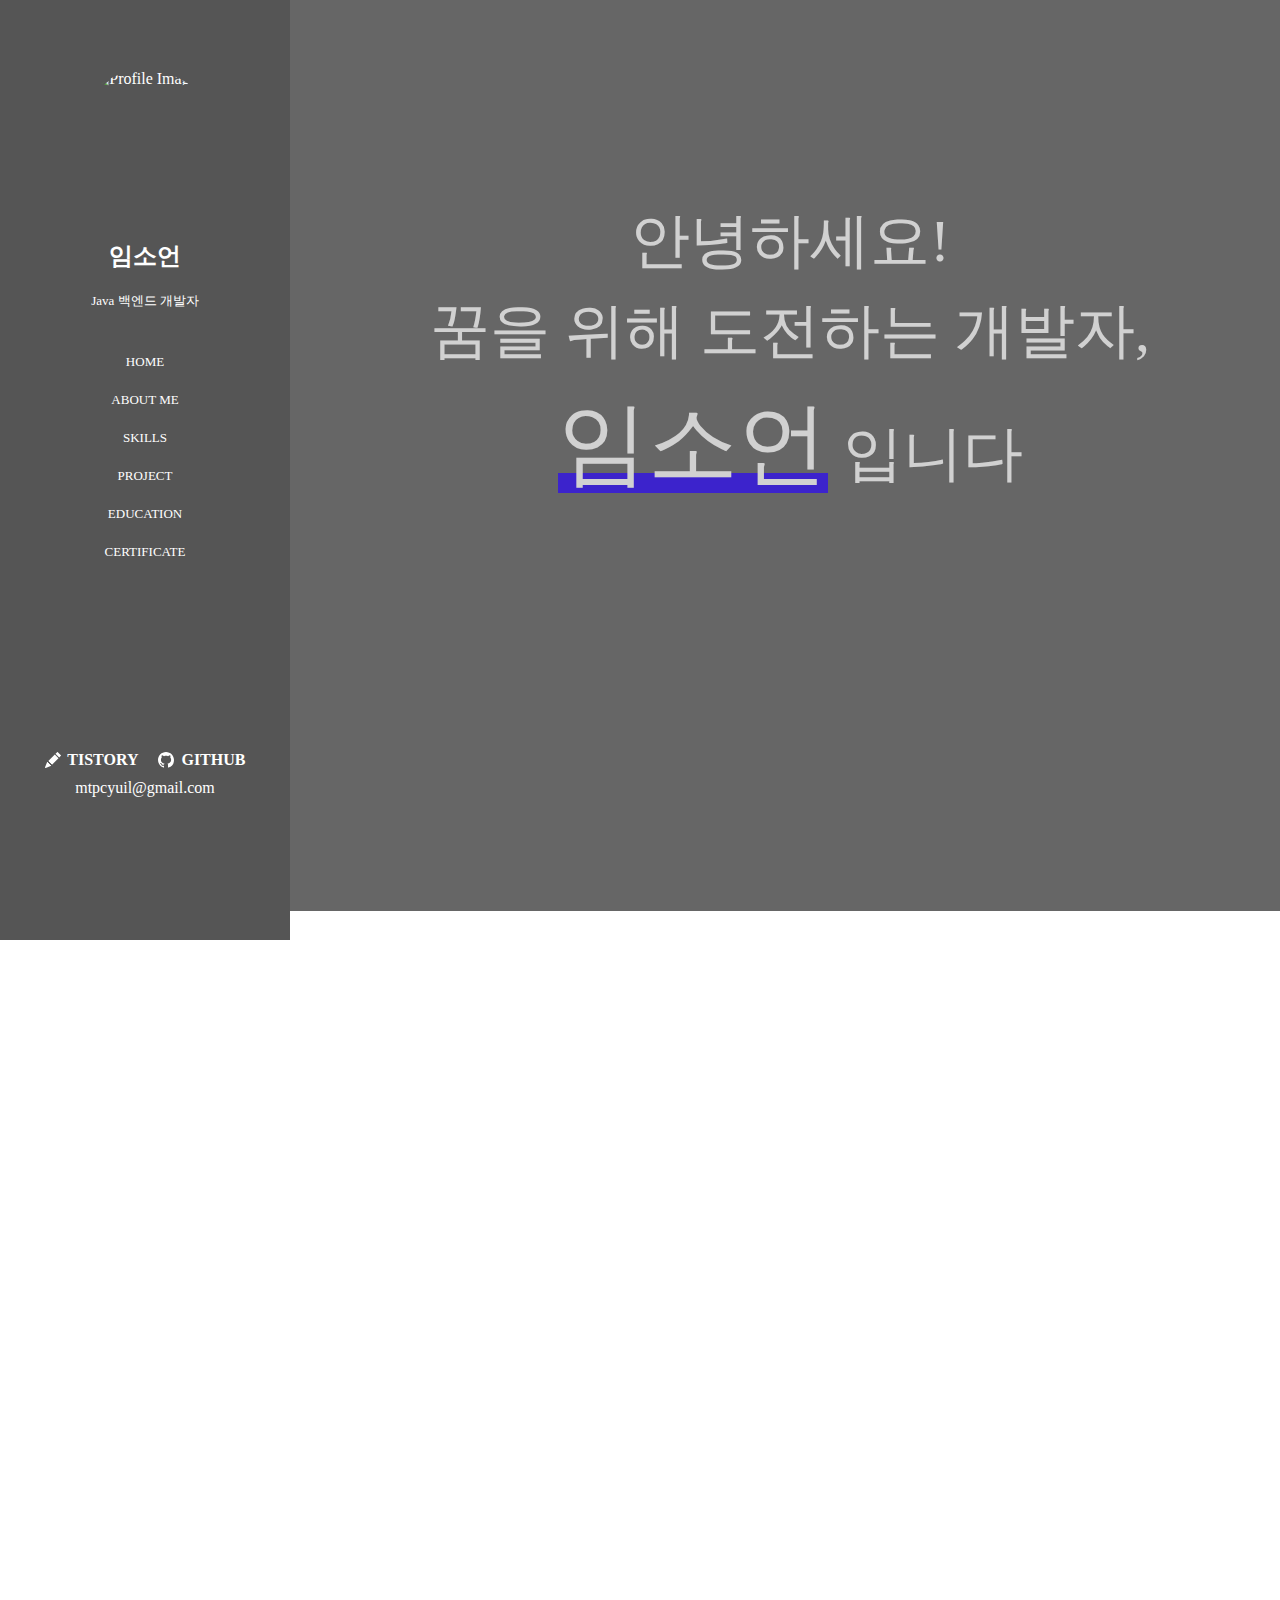
==== aboutme/index.html @ 46ff631f "프젝 주소 추가" ====
<!DOCTYPE html>
    <html lang="en">
    <head>
        <meta charset="UTF-8">
        <meta name="viewport" content="width=device-width, initial-scale=1.0">
        <link href="https://fonts.googleapis.com/css2?family=IBM+Plex+Sans+KR:wght@300&family=Noto+Sans+KR&display=swap" rel="stylesheet">
        <link href="https://fonts.googleapis.com/css2?family=Nanum+Myeongjo&display=swap" rel="stylesheet">
        <link rel="stylesheet" href="aboutme.css">
        <link rel="stylesheet" href="animate.css">
        <script src="aboutme.js" defer></script>
        <script src="https://code.jquery.com/jquery-3.6.4.min.js"></script>
        <title>임소언 포트폴리오</title>
    </head>
    <body>

        <div class="container">
            <div class="container-inner">
                <nav class="sidebar">
<!-- 프로필  -->
<section id="profile">
    <div class="profile-container">
        <div class="profile-img-container">
            <img src="https://img1.daumcdn.net/thumb/R1280x0/?scode=mtistory2&fname=https%3A%2F%2Fblog.kakaocdn.net%2Fdn%2FIdCvA%2FbtsDo81gPG4%2FmH1vhqouD81m7O9RgKvKZk%2Fimg.jpg" alt="Profile Image" class="profile-img">
        </div>
        <h2>임소언</h2>
        <p>Java 백엔드 개발자</p>
    </div>
</section>

<!-- 메뉴 -->
<section id="menu">
    <div class="menu-container">
        <div class="menu-item"><a href="#home">HOME</a></div>
        <div class="menu-item"><a href="#about">ABOUT ME</a></div>
        <div class="menu-item"><a href="#skills">SKILLS</a></div>
        <div class="menu-item"><a href="#project">PROJECT</a></div>
        <div class="menu-item"><a href="#education">EDUCATION</a></div>
        <div class="menu-item"><a href="#certificate">CERTIFICATE</a></div>
    </div>
</section>

<!-- 사이드바 푸터 -->
<section id="footer">
    <div class="footer-container">
        <a class="footer-item" href="https://defyuil.tistory.com"><svg xmlns="http://www.w3.org/2000/svg" width="16" height="16" fill="currentColor" class="bi bi-pencil-fill" viewBox="0 0 16 16">
  <path d="M12.854.146a.5.5 0 0 0-.707 0L10.5 1.793 14.207 5.5l1.647-1.646a.5.5 0 0 0 0-.708l-3-3zm.646 6.061L9.793 2.5 3.293 9H3.5a.5.5 0 0 1 .5.5v.5h.5a.5.5 0 0 1 .5.5v.5h.5a.5.5 0 0 1 .5.5v.5h.5a.5.5 0 0 1 .5.5v.207l6.5-6.5zm-7.468 7.468A.5.5 0 0 1 6 13.5V13h-.5a.5.5 0 0 1-.5-.5V12h-.5a.5.5 0 0 1-.5-.5V11h-.5a.5.5 0 0 1-.5-.5V10h-.5a.499.499 0 0 1-.175-.032l-.179.178a.5.5 0 0 0-.11.168l-2 5a.5.5 0 0 0 .65.65l5-2a.5.5 0 0 0 .168-.11l.178-.178z"/>
</svg> TISTORY</a>
        <a class="footer-item" href="https://github.com/defyuil"><svg xmlns="http://www.w3.org/2000/svg" width="16" height="16" fill="currentColor" class="bi bi-github" viewBox="0 0 16 16">
  <path d="M8 0C3.58 0 0 3.58 0 8c0 3.54 2.29 6.53 5.47 7.59.4.07.55-.17.55-.38 0-.19-.01-.82-.01-1.49-2.01.37-2.53-.49-2.69-.94-.09-.23-.48-.94-.82-1.13-.28-.15-.68-.52-.01-.53.63-.01 1.08.58 1.23.82.72 1.21 1.87.87 2.33.66.07-.52.28-.87.51-1.07-1.78-.2-3.64-.89-3.64-3.95 0-.87.31-1.59.82-2.15-.08-.2-.36-1.02.08-2.12 0 0 .67-.21 2.2.82.64-.18 1.32-.27 2-.27.68 0 1.36.09 2 .27 1.53-1.04 2.2-.82 2.2-.82.44 1.1.16 1.92.08 2.12.51.56.82 1.27.82 2.15 0 3.07-1.87 3.75-3.65 3.95.29.25.54.73.54 1.48 0 1.07-.01 1.93-.01 2.2 0 .21.15.46.55.38A8.012 8.012 0 0 0 16 8c0-4.42-3.58-8-8-8z"/>
</svg> GITHUB</a>
    </div>
    <span class="minii">mtpcyuil@gmail.com</span>
</section>
    
            </nav>
            <div class="col">
            <div class="hi"> <section id="home">
            <div class="slider-text-inner">
                <div class="content1" style="text-align: center;">
                    <div class="h2">안녕하세요!<br> 꿈을 위해 도전하는 개발자,<br>
                    <span class ="liner"  style="background-image: linear-gradient(transparent 80%, rgb(43, 7, 248) 20%);">임소언</span>
                    입니다</div>
                <div class="h3">
                백엔드 개발자를 희망하고 있습니다.<br>
                실패를 거듭해도 열의를 잃지 않습니다.<br>
                새로운 일에 끊임없이 도전합니다.
                <svg xmlns="http://www.w3.org/2000/svg" width="16" height="16" fill="currentColor" class="bi bi-chevron-down" viewBox="0 0 16 16">
  <path fill-rule="evenodd" d="M1.646 4.646a.5.5 0 0 1 .708 0L8 10.293l5.646-5.647a.5.5 0 0 1 .708.708l-6 6a.5.5 0 0 1-.708 0l-6-6a.5.5 0 0 1 0-.708z"/>
</svg>
                </div>
                </div>
            </div>
            </section>
        </div>
            
            <div class="col1">
            
                <div class="content">
                    <section id="about">
                    <div class="About">
                    <span class="hh11">ABOUT ME</span>
                    <div class="textbottom"></div>
                    <p>
                    <span class="hh1">헤맨 만큼 내 땅이다!</span></p>
                    <p>
                    <svg xmlns="http://www.w3.org/2000/svg" width="16" height="16" fill="currentColor" class="bi bi-check-lg" viewBox="0 0 16 16">
  					<path d="M12.736 3.97a.733.733 0 0 1 1.047 0c.286.289.29.756.01 1.05L7.88 12.01a.733.733 0 0 1-1.065.02L3.217 8.384a.757.757 0 0 1 0-1.06.733.733 0 0 1 1.047 0l3.052 3.093 5.4-6.425a.247.247 0 0 1 .02-.022Z"/>
					</svg>
						성장은 성실함<br>
						<span class="mini">성장은 성실함에서 나온다고 생각하여 개발자가 되기 위해 공부를 시작한 후 매일 블로그에 기록하였습니다.<br>
						<svg xmlns="http://www.w3.org/2000/svg" width="16" height="16" fill="currentColor" class="bi bi-link-45deg" viewBox="0 0 16 16">
  						<path d="M4.715 6.542 3.343 7.914a3 3 0 1 0 4.243 4.243l1.828-1.829A3 3 0 0 0 8.586 5.5L8 6.086a1.002 1.002 0 0 0-.154.199 2 2 0 0 1 .861 3.337L6.88 11.45a2 2 0 1 1-2.83-2.83l.793-.792a4.018 4.018 0 0 1-.128-1.287z"/>
  						<path d="M6.586 4.672A3 3 0 0 0 7.414 9.5l.775-.776a2 2 0 0 1-.896-3.346L9.12 3.55a2 2 0 1 1 2.83 2.83l-.793.792c.112.42.155.855.128 1.287l1.372-1.372a3 3 0 1 0-4.243-4.243L6.586 4.672z"/>
						</svg> <a href="https://defyuil.tistory.com/">블로그: 2023.07 ~ 포스트 180개 이상 작성 중</a></span><br>
						<span class="mini"><svg xmlns="http://www.w3.org/2000/svg" width="16" height="16" fill="currentColor" class="bi bi-link-45deg" viewBox="0 0 16 16">
  						<path d="M4.715 6.542 3.343 7.914a3 3 0 1 0 4.243 4.243l1.828-1.829A3 3 0 0 0 8.586 5.5L8 6.086a1.002 1.002 0 0 0-.154.199 2 2 0 0 1 .861 3.337L6.88 11.45a2 2 0 1 1-2.83-2.83l.793-.792a4.018 4.018 0 0 1-.128-1.287z"/>
  						<path d="M6.586 4.672A3 3 0 0 0 7.414 9.5l.775-.776a2 2 0 0 1-.896-3.346L9.12 3.55a2 2 0 1 1 2.83 2.83l-.793.792c.112.42.155.855.128 1.287l1.372-1.372a3 3 0 1 0-4.243-4.243L6.586 4.672z"/>
						</svg> <a href="https://github.com/defyuil">깃허브: 2023.09 ~ 강의 공부 내용, 프로젝트 커밋</a></span>
                    </p>
                    <p>
                    <svg xmlns="http://www.w3.org/2000/svg" width="16" height="16" fill="currentColor" class="bi bi-check-lg" viewBox="0 0 16 16">
  					<path d="M12.736 3.97a.733.733 0 0 1 1.047 0c.286.289.29.756.01 1.05L7.88 12.01a.733.733 0 0 1-1.065.02L3.217 8.384a.757.757 0 0 1 0-1.06.733.733 0 0 1 1.047 0l3.052 3.093 5.4-6.425a.247.247 0 0 1 .02-.022Z"/>
					</svg>
						협동적인 태도<br>
						<span class="mini">
						팀원들과의 원활한 소통과 협력을 통해 함께 갈등과 문제를 해결한 경험이 있습니다.
						</span>
					</p>
					<p>
                    <svg xmlns="http://www.w3.org/2000/svg" width="16" height="16" fill="currentColor" class="bi bi-check-lg" viewBox="0 0 16 16">
  					<path d="M12.736 3.97a.733.733 0 0 1 1.047 0c.286.289.29.756.01 1.05L7.88 12.01a.733.733 0 0 1-1.065.02L3.217 8.384a.757.757 0 0 1 0-1.06.733.733 0 0 1 1.047 0l3.052 3.093 5.4-6.425a.247.247 0 0 1 .02-.022Z"/>
					</svg>
						코드 수용 능력<br>
						<span class="mini">
						새로운 기술과 코드에 빠르게 적응하려고 남들보다 노력하는 태도와 수용 능력을 갖추고 있습니다.
						</span>
					</p>
					<p>
                    <svg xmlns="http://www.w3.org/2000/svg" width="16" height="16" fill="currentColor" class="bi bi-check-lg" viewBox="0 0 16 16">
  					<path d="M12.736 3.97a.733.733 0 0 1 1.047 0c.286.289.29.756.01 1.05L7.88 12.01a.733.733 0 0 1-1.065.02L3.217 8.384a.757.757 0 0 1 0-1.06.733.733 0 0 1 1.047 0l3.052 3.093 5.4-6.425a.247.247 0 0 1 .02-.022Z"/>
					</svg>
						프로젝트 관리<br>
						<span class="mini">
						프로젝트 중 부팀장 역할을 맡아 목표 달성을 위한 계획 수립과 효율적인 일정 관리로 프로젝트를 성공적으로 이끌어내는 능력을 보유하고 있습니다.
						</span>
					</p>
                    </div>
                    </section>
                </div>
                
                <div class="content">
                    <section id="skills">
                            <span class="hh11">SKILLS</span>
                    <div class="textbottom"></div>
                            
     <div class="skills-container">
        <div class="skills-item">
            <div class="skills-info">
                <h3>Java</h3>
                <p><span class="mini">자바의 기초를 공부하고 자료구조와 알고리즘을 자바기반으로 학습했습니다.
                Java의 강력한 객체지향 특성을 활용하여 코드를 모듈화하고 유지보수성을 높여
                객체 지향적인 코드개발 능력을 훈련하고 있습니다.</span></p>
            </div>
        </div>

        <div class="skills-item">
            <div class="skills-info">
                <h3>Spring</h3>
                <p><span class="mini">Spring MVC를 경험하며 컨트롤러를 통해 클라이언트 요청을 처리하고,
                모델을 활용하여 비즈니스 로직을 구현했습니다.
                뷰를 통해 사용자에게 정보를 전달하며,
                이를 통해 MVC 아키텍처의 이해와 효율적인 코드 작성에 집중했습니다.</span></p>
            </div>
        </div>

        <div class="skills-item">
            <div class="skills-info">
                <h3>HTML5</h3>
                <p><span class="mini">HTML5를 활용하여 동적이고 사용자 친화적인 프론트엔드를 구현하는 경험이 있습니다.
                다양한 웹 페이지를 개발하면서 HTML5의 기능을 활용하여
                멀티미디어, 그래픽, 폼 등 다양한 요소를 효과적으로 다룰 수 있습니다.</span></p>
            </div>
        </div>
        
        <div class="skills-item">
            <div class="skills-info">
                <h3>CSS3</h3>
                <p><span class="mini">CSS3를 사용하여 웹 페이지의 디자인 및 레이아웃을 개선하는 경험이 있습니다.
                최신 CSS3 속성을 활용하여 효과적인 스타일링과 반응형 웹 디자인을 구현하였습니다.</span></p>
            </div>
        </div>
        
        <div class="skills-item">
            <div class="skills-info">
                <h3>Javascript</h3>
                <p><span class="mini">JavaScript를 활용하여 동적인 웹 페이지를 개발한 경험이 있습니다.
                클라이언트 측 스크립팅을 통해 다양한 이벤트 처리, AJAX를 활용한 비동기 통신 등을 구현하였습니다.</span></p>
            </div>
        </div>
        
        <div class="skills-item">
            <div class="skills-info">
                <h3>GitHub</h3>
                <p><span class="mini">GitHub을 통해 소스 코드의 버전 관리 및 협업을 경험했습니다.
                프로젝트를 효과적으로 관리하고 이슈 트래킹 등을 통해 팀원들과 소통하며 개발했습니다.</span></p>
            </div>
        </div>
        
        <div class="skills-item">
            <div class="skills-info">
                <h3>AWS</h3>
                <p><span class="mini">아마존 AWS를 활용해서  RDS(MariaDB)를 통해 프로젝트를 배포한 경험이 있습니다. 
        		</span></p>
            </div>
        </div>
        
        <div class="skills-item">
            <div class="skills-info">
                <h3>MySQL</h3>
                <p><span class="mini">MySQL의 기본 쿼리문을 활용하여 데이터 베이스와 대화할 수 있습니다.
                대부분의 프로젝트에서 MySQL을 사용해 봤고 AWS로 배포했던 프로젝트에는 MariaDB를 사용했습니다.</span></p>
            </div>
        </div>
        
    </div>
                    </section>
                </div>
                
                <div class="content">
                    <section id="project">
                    <div class="Project">
                    <span class="hh11">PROJECT</span>
                    <div class="textbottom"></div>
                        <div class="project-container">
        <img src="https://img1.daumcdn.net/thumb/R1280x0/?scode=mtistory2&fname=https%3A%2F%2Fblog.kakaocdn.net%2Fdn%2FbfjeMa%2FbtsDrmyn1uy%2FYmj1LgrLSB0PvICStQE0C0%2Fimg.png" alt="Project Screenshot" class="project-screenshot">
        <div class="project-info">
            <div class="project-title">원두 생산 공정 MES</div>
            <span class="mini">아이티윌 부산 교육센터 파이널 프로젝트<br>
            2023.12 ~ 2024.01 (7인/5주) 부팀장</span>
            <p>
                <span class="mini"><svg xmlns="http://www.w3.org/2000/svg" width="16" height="16" fill="currentColor" class="bi bi-link-45deg" viewBox="0 0 16 16">
  						<path d="M4.715 6.542 3.343 7.914a3 3 0 1 0 4.243 4.243l1.828-1.829A3 3 0 0 0 8.586 5.5L8 6.086a1.002 1.002 0 0 0-.154.199 2 2 0 0 1 .861 3.337L6.88 11.45a2 2 0 1 1-2.83-2.83l.793-.792a4.018 4.018 0 0 1-.128-1.287z"/>
  						<path d="M6.586 4.672A3 3 0 0 0 7.414 9.5l.775-.776a2 2 0 0 1-.896-3.346L9.12 3.55a2 2 0 1 1 2.83 2.83l-.793.792c.112.42.155.855.128 1.287l1.372-1.372a3 3 0 1 0-4.243-4.243L6.586 4.672z"/>
						</svg> <a href="https://github.com/defyuil/cafein">GitHub</a></span>
						<span class="mini"><svg xmlns="http://www.w3.org/2000/svg" width="16" height="16" fill="currentColor" class="bi bi-link-45deg" viewBox="0 0 16 16">
  						<path d="M4.715 6.542 3.343 7.914a3 3 0 1 0 4.243 4.243l1.828-1.829A3 3 0 0 0 8.586 5.5L8 6.086a1.002 1.002 0 0 0-.154.199 2 2 0 0 1 .861 3.337L6.88 11.45a2 2 0 1 1-2.83-2.83l.793-.792a4.018 4.018 0 0 1-.128-1.287z"/>
  						<path d="M6.586 4.672A3 3 0 0 0 7.414 9.5l.775-.776a2 2 0 0 1-.896-3.346L9.12 3.55a2 2 0 1 1 2.83 2.83l-.793.792c.112.42.155.855.128 1.287l1.372-1.372a3 3 0 1 0-4.243-4.243L6.586 4.672z"/>
						</svg> <a href="https://docs.google.com/presentation/d/16edGEE0rm4CPpsmcoX8TvCcfyjmyGpYMAYmA1IYGW_s/edit?usp=drive_link">상세보기</a></span>
						<span class="mini"><svg xmlns="http://www.w3.org/2000/svg" width="16" height="16" fill="currentColor" class="bi bi-link-45deg" viewBox="0 0 16 16">
  						<path d="M4.715 6.542 3.343 7.914a3 3 0 1 0 4.243 4.243l1.828-1.829A3 3 0 0 0 8.586 5.5L8 6.086a1.002 1.002 0 0 0-.154.199 2 2 0 0 1 .861 3.337L6.88 11.45a2 2 0 1 1-2.83-2.83l.793-.792a4.018 4.018 0 0 1-.128-1.287z"/>
  						<path d="M6.586 4.672A3 3 0 0 0 7.414 9.5l.775-.776a2 2 0 0 1-.896-3.346L9.12 3.55a2 2 0 1 1 2.83 2.83l-.793.792c.112.42.155.855.128 1.287l1.372-1.372a3 3 0 1 0-4.243-4.243L6.586 4.672z"/>
						</svg> <a href="http://c7d2307t4.itwillbs.com/login">Demo</a></span></p>
			<p>
				<span class="mini">JAVA | SPRING | MYSQL | JAVASCRIPT | JQUERY | AJAX | AWS </span>
			</p>
            <div class="project-description">
            	<p><svg xmlns="http://www.w3.org/2000/svg" width="16" height="16" fill="currentColor" class="bi bi-check-lg" viewBox="0 0 16 16">
  					<path d="M12.736 3.97a.733.733 0 0 1 1.047 0c.286.289.29.756.01 1.05L7.88 12.01a.733.733 0 0 1-1.065.02L3.217 8.384a.757.757 0 0 1 0-1.06.733.733 0 0 1 1.047 0l3.052 3.093 5.4-6.425a.247.247 0 0 1 .02-.022Z"/>
					</svg> 사용자 요구사항 정의서, ERD 설계를 작성했습니다.
            	</p>
            	<p><svg xmlns="http://www.w3.org/2000/svg" width="16" height="16" fill="currentColor" class="bi bi-check-lg" viewBox="0 0 16 16">
  					<path d="M12.736 3.97a.733.733 0 0 1 1.047 0c.286.289.29.756.01 1.05L7.88 12.01a.733.733 0 0 1-1.065.02L3.217 8.384a.757.757 0 0 1 0-1.06.733.733 0 0 1 1.047 0l3.052 3.093 5.4-6.425a.247.247 0 0 1 .02-.022Z"/>
					</svg> 작업지시 관리, 출하 관리, 실적 관리 구현을 작업했습니다.
            	</p>
            	<p><svg xmlns="http://www.w3.org/2000/svg" width="16" height="16" fill="currentColor" class="bi bi-check-lg" viewBox="0 0 16 16">
  					<path d="M12.736 3.97a.733.733 0 0 1 1.047 0c.286.289.29.756.01 1.05L7.88 12.01a.733.733 0 0 1-1.065.02L3.217 8.384a.757.757 0 0 1 0-1.06.733.733 0 0 1 1.047 0l3.052 3.093 5.4-6.425a.247.247 0 0 1 .02-.022Z"/>
					</svg> 개발 이후 AWS EC2를 이용하여 배포한 경험이 있습니다.
            	</p>
            </div>
        </div>
    	</div>
    				 <div class="project-container">
        <img src="https://img1.daumcdn.net/thumb/R1280x0/?scode=mtistory2&fname=https%3A%2F%2Fblog.kakaocdn.net%2Fdn%2FbareYA%2FbtsDs1G1JjW%2FutXCYRGqm5oqdUePyeSgHK%2Fimg.png" alt="Project Screenshot" class="project-screenshot">
        <div class="project-info">
            <div class="project-title">전자기기 중고거래 웹 사이트</div>
            <span class="mini">아이티윌 부산 교육센터 세미 프로젝트<br>
            2023.10 ~ 2023.11 (6인/5주)</span>
            <p>
                <span class="mini"><svg xmlns="http://www.w3.org/2000/svg" width="16" height="16" fill="currentColor" class="bi bi-link-45deg" viewBox="0 0 16 16">
  						<path d="M4.715 6.542 3.343 7.914a3 3 0 1 0 4.243 4.243l1.828-1.829A3 3 0 0 0 8.586 5.5L8 6.086a1.002 1.002 0 0 0-.154.199 2 2 0 0 1 .861 3.337L6.88 11.45a2 2 0 1 1-2.83-2.83l.793-.792a4.018 4.018 0 0 1-.128-1.287z"/>
  						<path d="M6.586 4.672A3 3 0 0 0 7.414 9.5l.775-.776a2 2 0 0 1-.896-3.346L9.12 3.55a2 2 0 1 1 2.83 2.83l-.793.792c.112.42.155.855.128 1.287l1.372-1.372a3 3 0 1 0-4.243-4.243L6.586 4.672z"/>
						</svg> <a href="https://github.com/defyuil/Project1_MTM.git">GitHub</a></span>
						<span class="mini"><svg xmlns="http://www.w3.org/2000/svg" width="16" height="16" fill="currentColor" class="bi bi-link-45deg" viewBox="0 0 16 16">
  						<path d="M4.715 6.542 3.343 7.914a3 3 0 1 0 4.243 4.243l1.828-1.829A3 3 0 0 0 8.586 5.5L8 6.086a1.002 1.002 0 0 0-.154.199 2 2 0 0 1 .861 3.337L6.88 11.45a2 2 0 1 1-2.83-2.83l.793-.792a4.018 4.018 0 0 1-.128-1.287z"/>
  						<path d="M6.586 4.672A3 3 0 0 0 7.414 9.5l.775-.776a2 2 0 0 1-.896-3.346L9.12 3.55a2 2 0 1 1 2.83 2.83l-.793.792c.112.42.155.855.128 1.287l1.372-1.372a3 3 0 1 0-4.243-4.243L6.586 4.672z"/>
						</svg> <a href="https://docs.google.com/presentation/d/1oBEgD3njLCi0tDpU93rkjHlJcXmFXR6utjvB4XoeXjk/edit?usp=drive_link">상세보기</a></span>
						<span class="mini"><svg xmlns="http://www.w3.org/2000/svg" width="16" height="16" fill="currentColor" class="bi bi-link-45deg" viewBox="0 0 16 16">
  						<path d="M4.715 6.542 3.343 7.914a3 3 0 1 0 4.243 4.243l1.828-1.829A3 3 0 0 0 8.586 5.5L8 6.086a1.002 1.002 0 0 0-.154.199 2 2 0 0 1 .861 3.337L6.88 11.45a2 2 0 1 1-2.83-2.83l.793-.792a4.018 4.018 0 0 1-.128-1.287z"/>
  						<path d="M6.586 4.672A3 3 0 0 0 7.414 9.5l.775-.776a2 2 0 0 1-.896-3.346L9.12 3.55a2 2 0 1 1 2.83 2.83l-.793.792c.112.42.155.855.128 1.287l1.372-1.372a3 3 0 1 0-4.243-4.243L6.586 4.672z"/>
						</svg> <a href="http://c7d2307t1.itwillbs.com/trade/main/Main.com">Demo</a></span></p>
			<p>
				<span class="mini">JAVA | JSP | MYSQL | JAVASCRIPT | JQUERY | AJAX </span>
			</p>
            <div class="project-description">
            	<p><svg xmlns="http://www.w3.org/2000/svg" width="16" height="16" fill="currentColor" class="bi bi-check-lg" viewBox="0 0 16 16">
  					<path d="M12.736 3.97a.733.733 0 0 1 1.047 0c.286.289.29.756.01 1.05L7.88 12.01a.733.733 0 0 1-1.065.02L3.217 8.384a.757.757 0 0 1 0-1.06.733.733 0 0 1 1.047 0l3.052 3.093 5.4-6.425a.247.247 0 0 1 .02-.022Z"/>
					</svg> 사용자 요구사항 정의서, ERD 설계를 작성했습니다.
            	</p>
            	<p><svg xmlns="http://www.w3.org/2000/svg" width="16" height="16" fill="currentColor" class="bi bi-check-lg" viewBox="0 0 16 16">
  					<path d="M12.736 3.97a.733.733 0 0 1 1.047 0c.286.289.29.756.01 1.05L7.88 12.01a.733.733 0 0 1-1.065.02L3.217 8.384a.757.757 0 0 1 0-1.06.733.733 0 0 1 1.047 0l3.052 3.093 5.4-6.425a.247.247 0 0 1 .02-.022Z"/>
					</svg> 상품 리스트 출력, 상품 카테고리 분류, 페이징 처리, 거래 제안 기능 구현을 작업했습니다.
            	</p>
            </div>
        </div>
    	</div>
    	<div class="project-container">
        <img src="https://img1.daumcdn.net/thumb/R1280x0/?scode=mtistory2&fname=https%3A%2F%2Fblog.kakaocdn.net%2Fdn%2FFH7pK%2FbtsDqjIHCQP%2FatnxhOkKQe2qy9zjIKcHQ1%2Fimg.png" alt="Project Screenshot" class="project-screenshot">
        <div class="project-info">
            <div class="project-title">개인 자기소개 포트폴리오</div>
            <span class="mini">개인 프로젝트<br>
            2024.01 (5일)</span>
            <p>
                <span class="mini"><svg xmlns="http://www.w3.org/2000/svg" width="16" height="16" fill="currentColor" class="bi bi-link-45deg" viewBox="0 0 16 16">
  						<path d="M4.715 6.542 3.343 7.914a3 3 0 1 0 4.243 4.243l1.828-1.829A3 3 0 0 0 8.586 5.5L8 6.086a1.002 1.002 0 0 0-.154.199 2 2 0 0 1 .861 3.337L6.88 11.45a2 2 0 1 1-2.83-2.83l.793-.792a4.018 4.018 0 0 1-.128-1.287z"/>
  						<path d="M6.586 4.672A3 3 0 0 0 7.414 9.5l.775-.776a2 2 0 0 1-.896-3.346L9.12 3.55a2 2 0 1 1 2.83 2.83l-.793.792c.112.42.155.855.128 1.287l1.372-1.372a3 3 0 1 0-4.243-4.243L6.586 4.672z"/>
						</svg> <a href="https://github.com/defyuil/aboutme.git">GitHub</a></span>
						</p>
			<p>
				<span class="mini">HTML | CSS | JAVASCRIPT | JQUERY </span>
			</p>
            <div class="project-description">
            	<p><svg xmlns="http://www.w3.org/2000/svg" width="16" height="16" fill="currentColor" class="bi bi-check-lg" viewBox="0 0 16 16">
  					<path d="M12.736 3.97a.733.733 0 0 1 1.047 0c.286.289.29.756.01 1.05L7.88 12.01a.733.733 0 0 1-1.065.02L3.217 8.384a.757.757 0 0 1 0-1.06.733.733 0 0 1 1.047 0l3.052 3.093 5.4-6.425a.247.247 0 0 1 .02-.022Z"/>
					</svg> 백엔드 취업을 위한 프로젝트입니다. 직접 개발한 이유는 저만의 독특한 스타일과 경험을 표현하기 위해서였습니다.
					 이를 통해 기술적 역량을 향상시키고 동시에 자기 마케팅에 효과적으로 활용할 수 있음에 메리트를 느꼈으며, 개발 프로세스를 통해 프로젝트 경험과 전문성을 보다 강조할 수 있기에 제작하였습니다.
            	</p>
            </div>
        </div>
    	</div>
                    </div>
                    </section>
                </div>
                
                <div class="content">
                    <section id="education">
                    <div class="Education">
                    <span class="hh11">EDUCATION</span>
                    <div class="textbottom"></div>
                    <p>
                        <span class="hh1">아이티윌 부산 교육센터</span><span class="mini">　2023.07 ~ 2024.01</span></p>
                    <p>
                        <svg xmlns="http://www.w3.org/2000/svg" width="16" height="16" fill="currentColor" class="bi bi-check-lg" viewBox="0 0 16 16">
  					<path d="M12.736 3.97a.733.733 0 0 1 1.047 0c.286.289.29.756.01 1.05L7.88 12.01a.733.733 0 0 1-1.065.02L3.217 8.384a.757.757 0 0 1 0-1.06.733.733 0 0 1 1.047 0l3.052 3.093 5.4-6.425a.247.247 0 0 1 .02-.022Z"/>
					</svg> 자바 스프링 백엔드 개발자 과정</p>
					<p>
                        <svg xmlns="http://www.w3.org/2000/svg" width="16" height="16" fill="currentColor" class="bi bi-check-lg" viewBox="0 0 16 16">
  					<path  d="M12.736 3.97a.733.733 0 0 1 1.047 0c.286.289.29.756.01 1.05L7.88 12.01a.733.733 0 0 1-1.065.02L3.217 8.384a.757.757 0 0 1 0-1.06.733.733 0 0 1 1.047 0l3.052 3.093 5.4-6.425a.247.247 0 0 1 .02-.022Z"/>
					</svg> Java, Spring, 클라우드 기반의 백엔드 과정 학습</p>
					<p>
                        <svg xmlns="http://www.w3.org/2000/svg" width="16" height="16" fill="currentColor" class="bi bi-check-lg" viewBox="0 0 16 16">
  					<path d="M12.736 3.97a.733.733 0 0 1 1.047 0c.286.289.29.756.01 1.05L7.88 12.01a.733.733 0 0 1-1.065.02L3.217 8.384a.757.757 0 0 1 0-1.06.733.733 0 0 1 1.047 0l3.052 3.093 5.4-6.425a.247.247 0 0 1 .02-.022Z"/>
					</svg> 객체 지향 설계 원칙을 바탕으로 프로그래밍</p>
					<p>
                        <svg xmlns="http://www.w3.org/2000/svg" width="16" height="16" fill="currentColor" class="bi bi-check-lg" viewBox="0 0 16 16">
  					<path d="M12.736 3.97a.733.733 0 0 1 1.047 0c.286.289.29.756.01 1.05L7.88 12.01a.733.733 0 0 1-1.065.02L3.217 8.384a.757.757 0 0 1 0-1.06.733.733 0 0 1 1.047 0l3.052 3.093 5.4-6.425a.247.247 0 0 1 .02-.022Z"/>
					</svg> 팀 프로젝트 2회 진행
                    </p>
                    <br>
                    <p>
                    <span class="hh1">부산보건대학교</span><span class="mini">　2014.03 ~ 2016.02</span></p>
                    <p>
                    <svg xmlns="http://www.w3.org/2000/svg" width="16" height="16" fill="currentColor" class="bi bi-check-lg" viewBox="0 0 16 16">
  					<path  d="M12.736 3.97a.733.733 0 0 1 1.047 0c.286.289.29.756.01 1.05L7.88 12.01a.733.733 0 0 1-1.065.02L3.217 8.384a.757.757 0 0 1 0-1.06.733.733 0 0 1 1.047 0l3.052 3.093 5.4-6.425a.247.247 0 0 1 .02-.022Z"/>
					</svg> 미용학과 졸업
                    </p>
                    </div>
                    </section>
                </div>
                
                <div class="content">
                    <section id="certificate">
                    <div class="Certificate">
                    <span class="hh11">CERTIFICATE</span>
                    <div class="textbottom"></div>
                    <p><span class="hh1">리눅스마스터 2급</span><span class="mini">　2023.12</span></p>
                    <p><span class="hh1">2종 보통 자동차 운전면허</span><span class="mini">　2016.09</span></p>
                    </div>
                    </section>
                </div>
            </div>
            </div>
            </div>
            </div>

    </body>
    </html>
---- aboutme/aboutme.css ----
body, html {
	margin: 0;
	padding: 0;
	font-family: 'NEXON Lv2 Gothic';
	height: 100%;
}

#about, #strength, #skills, #project, #education, #certificate {
	opacity: 0;
	transform: translateY(20px);
	transition: opacity 1.0s ease, transform 1.5s ease;
}

@font-face {
	font-family: 'NEXON Lv2 Gothic';
	src:
		url('https://cdn.jsdelivr.net/gh/projectnoonnu/noonfonts_20-04@2.1/NEXON Lv2 Gothic.woff')
		format('woff');
	font-weight: normal;
	font-style: normal;
}

.hi {
	position: relative;
	width: 100%;
	height: 911px;
	overflow: hidden;
}

.hi::before {
	content: "";
	position: absolute;
	top: 0;
	left: 0;
	width: 100%;
	height: 100%;
	background-image:
		url("https://img1.daumcdn.net/thumb/R1280x0/?scode=mtistory2&fname=https%3A%2F%2Fblog.kakaocdn.net%2Fdn%2FEYEVA%2FbtsDqPNubOp%2FYAO23Pg00man7S74JEqLO0%2Fimg.jpg");
	background-attachment: fixed;
	background-size: cover;
	background-position: center center;
	opacity: 0.8;
	z-index: -1;
}

/* 흰색 아닌 검은색으로 투명도 조절 */
.hi::after {
	content: "";
	position: absolute;
	top: 0;
	left: 0;
	width: 100%;
	height: 100%;
	background-color: rgba(0, 0, 0, 0.6);
	z-index: -1;
}

.container {
	display: flex;
	min-height: 100vh;
}

.container-inner {
	display: flex;
}

.col {
	display: flex;
	width: 100%;
	flex-direction: column;
}

.col1 {
	width: 60%;
	padding: 50px;
	margin-left: 300px;
	margin-top: 70px;
	font-family: 'NEXON Lv2 Gothic';
	font-size: 20px;
}

.content {
	margin-bottom: 170px;
}

.content a:visited {
	color: #555555;
}

.content a:hover {
	color: #2b07f8;
}

.h1 {
	font-size: 40px;
}

/* 밑줄 바 */
.textbottom {
	height: 6.5px;
	margin-top: 30px;
	background-color: rgb(43, 7, 248);
	opacity: 0;
	transform: translateX(-20px);
	transition: opacity 1.0s ease, transform 1.0s ease;
}

.textbottom.active {
	opacity: 1;
	transform: translateX(0);
}

/* 아이콘 */
.bi-check-lg path {
	fill: #2b07f8;
}

.content1>.h2 {
	margin-top: 140px;
	font-size: 60px;
	margin-bottom: 10px;
}

.content1>.h3 {
	font-size: 30px;
}

.h2, .h3 {
	opacity: 0;
	position: relative;
	top: 20px;
	transition: opacity 0.5s, top 0.5s;
}

/* 큰 제목 */
.hh11 {
	font-size: 2.17em;
	font-weight: bold;
}

/* 중간 제목 */
.hh1 {
	font-size: 1.17em;
	font-weight: bold;
}

/* 날짜같은거 */
.mini {
	font-size: 14px;
	color: #555555;
}

.content1 .h2 span.liner {
	font-size: 1.5em;
}

.sidebar {
	width: 250px;
	background-color: #555555;
	transition: background-color 0.3s ease;
	color: #fff;
	padding: 20px;
	position: fixed;
	height: 100%;
	overflow-y: auto;
	z-index: 1;
}

.sidebar ul {
	list-style: none;
	padding: 0;
}

.sidebar a {
	text-decoration: none;
	color: #fff;
	padding: 10px 0;
	display: block;
}

.slider-text-inner {
	display: none;
	color: #fff;
	flex: 1;
	padding: 50px;
	margin-left: 300px;
	font-size: 20px;
	line-height: 1.5
}

.slider-text-inner svg {
    width: 100px; 
    height: 100px; 
    display: block;
    margin: 0 auto;
    margin-top:40px;
}

.desc {
	font-family: 'Nanum Myeongjo', serif;
	margin-bottom: 100px;
}

.profile-container {
	text-align: center;
}

#profile p {
	font-size: 13px;
}

.profile-img-container {
	width: 150px;
	height: 150px;
	border-radius: 50%;
	overflow: hidden;
	margin: 50px auto 20px;
}

.profile-img {
	width: 100%;
	height: auto;
	border-radius: 50%;
}

.menu-container {
	text-align: center;
}

#menu {
	color: #fff;
	padding: 20px;
}

.menu-item {
	padding: 1px;
}

.menu-item a {
	text-decoration: none;
	color: #fff;
	font-size: 13px;
	transition: color 0.3s ease;
}

.menu-item a:hover {
	color: #2b07f8;
}

/* 사이드바 푸터 */
#footer {
	text-align: center;
}

.footer-container {
	display: flex;
	justify-content: center;
	margin-top: 150px;
}

.footer-item {
	display: flex;
	align-items: center;
	margin: 0 10px;
	text-decoration: none;
	color: black;
	font-weight: bold;
	transition: color 0.3s ease;
}

.footer-item svg {
	margin-bottom: -3px;
	margin-right: 3px;
}

th, td {
	border: 1px solid #dbdbdb;
	padding: 10px;
	text-align: center;
}

.skills-container {
	display: flex;
	flex-wrap: wrap;
	justify-content: space-between;
	padding: 70px;
}

.skills-item {
	width: calc(50% - 40px);
	margin-bottom: 50px;
	border: 1px solid #ccc;
	overflow: hidden;
	transition: transform 0.3s ease;
}

.skills-item:hover {
	transform: scale(1.05);
}

.skills-item:hover h3 {
	color: #2b07f8;
}

.skills-img {
	width: 100%;
	height: 100%;
	object-fit: cover;
}

.skills-info {
	padding: 10px;
	text-align: center;
}

.project-container {
	background-color: #fff;
	overflow: hidden;
	max-width: 100%;
	max-width: 100%;
	padding: 20px;
	margin: 100px;
	margin-top: 50px;
	border: 1px solid #ccc;
}

.project-screenshot {
	max-width: 100%;
	height: auto;
	border-radius: 8px;
	margin-bottom: 15px;
}

.project-title {
	font-size: 1.5em;
	font-weight: bold;
	margin-bottom: 10px;
}

.project-description {
	font-size: 1em;
	margin-bottom: 20px;
	margin-top: 20px;
}

.content .project-info a {
	color: #555555 !important;
}

.content .project-info a:hover {
	color: #2b07f8 !important;
}

/* 모바일 */
@media only screen and (max-width: 768px) {
	.hi {
		height: 700px;
		margin-bottom: 50px;
		background-size: cover;
		background-attachment: fixed;
	}
	
	.col1 {
		width:90%;
		padding: 10px;
		margin: 10px;
		font-size: 14px;
	}
	
	.content1>.h2 {
	font-size: 30px;
	}
	
	.content1>.h3 {
	font-size: 16px;
	}
	
	.h2,
	.container {
		flex-direction: column;
	}
	.sidebar {
		display: none;
		width: 100%;
		height:300px;
		position: absolute;
		padding: 10px;
	}
	.slider-text-inner {
		padding: 10px;
		font-size: 14px;
		margin: 0;
	}
	
	.slider-text-inner svg {
    width: 50px; 
    height: 50px; 
    display: block;
    margin: 0 auto;
    margin-top:70px;
	}
	.skills-container, .project-container {
		padding: 10px;
		margin: 10px;
	}
	.skills-item {
		width: 100%;
	}
}
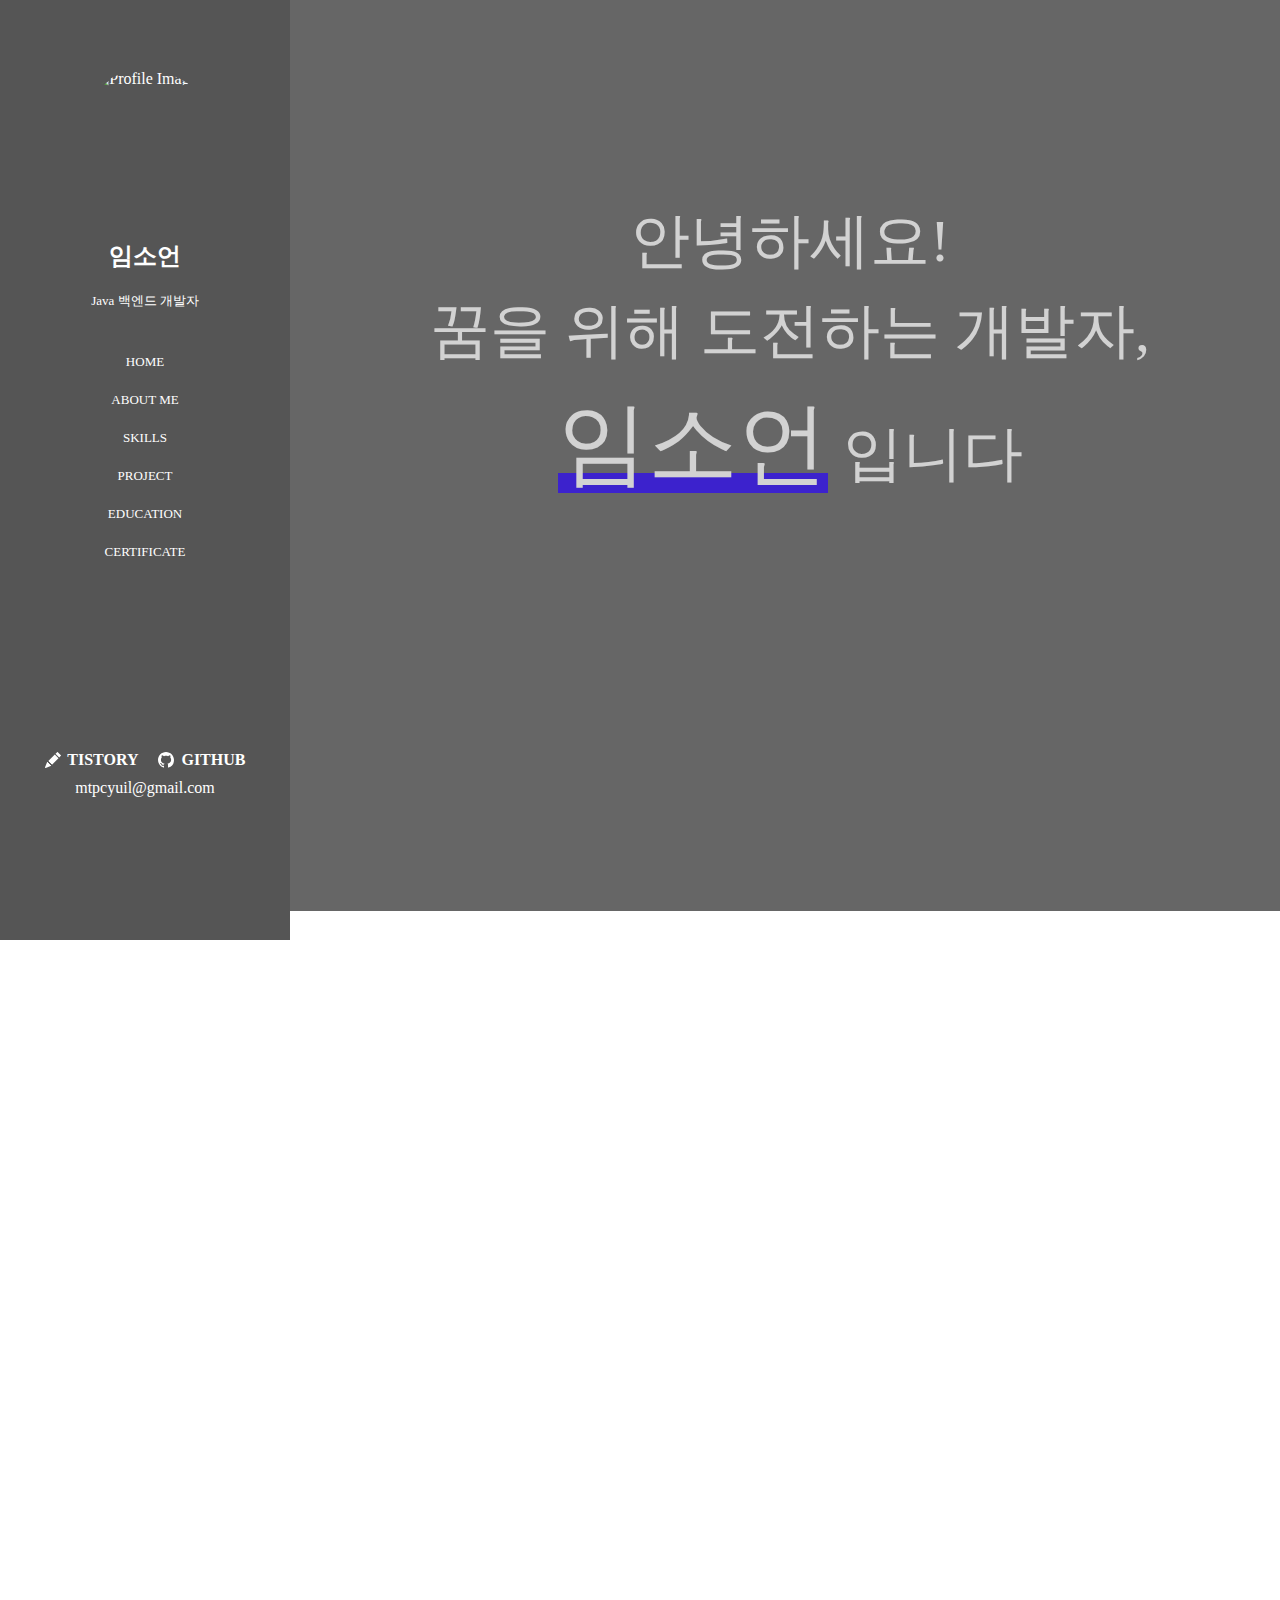
==== commit a31b6e56: "프로젝트 내용 추가" ====
--- a/aboutme/index.html
+++ b/aboutme/index.html
@@ -240,7 +240,16 @@
             	</p>
             	<p><svg xmlns="http://www.w3.org/2000/svg" width="16" height="16" fill="currentColor" class="bi bi-check-lg" viewBox="0 0 16 16">
   					<path d="M12.736 3.97a.733.733 0 0 1 1.047 0c.286.289.29.756.01 1.05L7.88 12.01a.733.733 0 0 1-1.065.02L3.217 8.384a.757.757 0 0 1 0-1.06.733.733 0 0 1 1.047 0l3.052 3.093 5.4-6.425a.247.247 0 0 1 .02-.022Z"/>
-					</svg> 작업지시 관리, 출하 관리, 실적 관리 구현을 작업했습니다.
+					</svg> 작업지시 관리(등록, 수정, 삭제) 구현을 작업했습니다.
+            	</p>
+            	<p><svg xmlns="http://www.w3.org/2000/svg" width="16" height="16" fill="currentColor" class="bi bi-check-lg" viewBox="0 0 16 16">
+  					<path d="M12.736 3.97a.733.733 0 0 1 1.047 0c.286.289.29.756.01 1.05L7.88 12.01a.733.733 0 0 1-1.065.02L3.217 8.384a.757.757 0 0 1 0-1.06.733.733 0 0 1 1.047 0l3.052 3.093 5.4-6.425a.247.247 0 0 1 .02-.022Z"/>
+					</svg> 출하 관리 시스템 구현을 작업했습니다. 작업지시가 진행이 되면 출하가 자동으로 등록되는 기능을 구현했습니다.
+					 출하 상태가 완료가 되면 작업지시, 수주 상태도 완료가 되도록 구현했습니다.
+            	</p>
+            	<p><svg xmlns="http://www.w3.org/2000/svg" width="16" height="16" fill="currentColor" class="bi bi-check-lg" viewBox="0 0 16 16">
+  					<path d="M12.736 3.97a.733.733 0 0 1 1.047 0c.286.289.29.756.01 1.05L7.88 12.01a.733.733 0 0 1-1.065.02L3.217 8.384a.757.757 0 0 1 0-1.06.733.733 0 0 1 1.047 0l3.052 3.093 5.4-6.425a.247.247 0 0 1 .02-.022Z"/>
+					</svg> 실적 관리 시스템 구현을 작업했습니다. 작업지시 상태가 완료된 건만 업데이트 되며, 불량 사유, 개수를 수정할 수 있는 기능을 구현했습니다.
             	</p>
             	<p><svg xmlns="http://www.w3.org/2000/svg" width="16" height="16" fill="currentColor" class="bi bi-check-lg" viewBox="0 0 16 16">
   					<path d="M12.736 3.97a.733.733 0 0 1 1.047 0c.286.289.29.756.01 1.05L7.88 12.01a.733.733 0 0 1-1.065.02L3.217 8.384a.757.757 0 0 1 0-1.06.733.733 0 0 1 1.047 0l3.052 3.093 5.4-6.425a.247.247 0 0 1 .02-.022Z"/>
@@ -278,7 +287,14 @@
             	</p>
             	<p><svg xmlns="http://www.w3.org/2000/svg" width="16" height="16" fill="currentColor" class="bi bi-check-lg" viewBox="0 0 16 16">
   					<path d="M12.736 3.97a.733.733 0 0 1 1.047 0c.286.289.29.756.01 1.05L7.88 12.01a.733.733 0 0 1-1.065.02L3.217 8.384a.757.757 0 0 1 0-1.06.733.733 0 0 1 1.047 0l3.052 3.093 5.4-6.425a.247.247 0 0 1 .02-.022Z"/>
-					</svg> 상품 리스트 출력, 상품 카테고리 분류, 페이징 처리, 거래 제안 기능 구현을 작업했습니다.
+					</svg> 상품 리스트 출력, 카테고리 분류, 페이징 처리를 담당하는 한 메서드를 설계하여, 코드의 일관성과 가독성을 높였습니다.
+					 이로써 전체 리스트, 검색, 카테고리 별 분류 등 다양한 요청에도 단일 메서드로 효율적으로 대응할 수 있게 되었습니다.
+            	</p>
+            	<p><svg xmlns="http://www.w3.org/2000/svg" width="16" height="16" fill="currentColor" class="bi bi-check-lg" viewBox="0 0 16 16">
+  					<path d="M12.736 3.97a.733.733 0 0 1 1.047 0c.286.289.29.756.01 1.05L7.88 12.01a.733.733 0 0 1-1.065.02L3.217 8.384a.757.757 0 0 1 0-1.06.733.733 0 0 1 1.047 0l3.052 3.093 5.4-6.425a.247.247 0 0 1 .02-.022Z"/>
+					</svg>거래 제안 기능을 구현하여 1:1 채팅을 사용하지 않더라도 구매자와 판매자 간의 원활한 소통을 도모했습니다.
+					 이 기능은 구매자가 특정 상품에 대해 글을 올리면 판매자가 간편하게 거래 제안을 할 수 있는 방식으로 설계되었습니다.
+					  예를 들어, 구매자가 특정 상품에 대해 구매하고 싶다는 글을 올리면 판매자는 판매 제안 버튼을 통해 구매자에게 해당 상품을 구매하라는 제안을 할 수 있게끔 구현되었습니다.
             	</p>
             </div>
         </div>
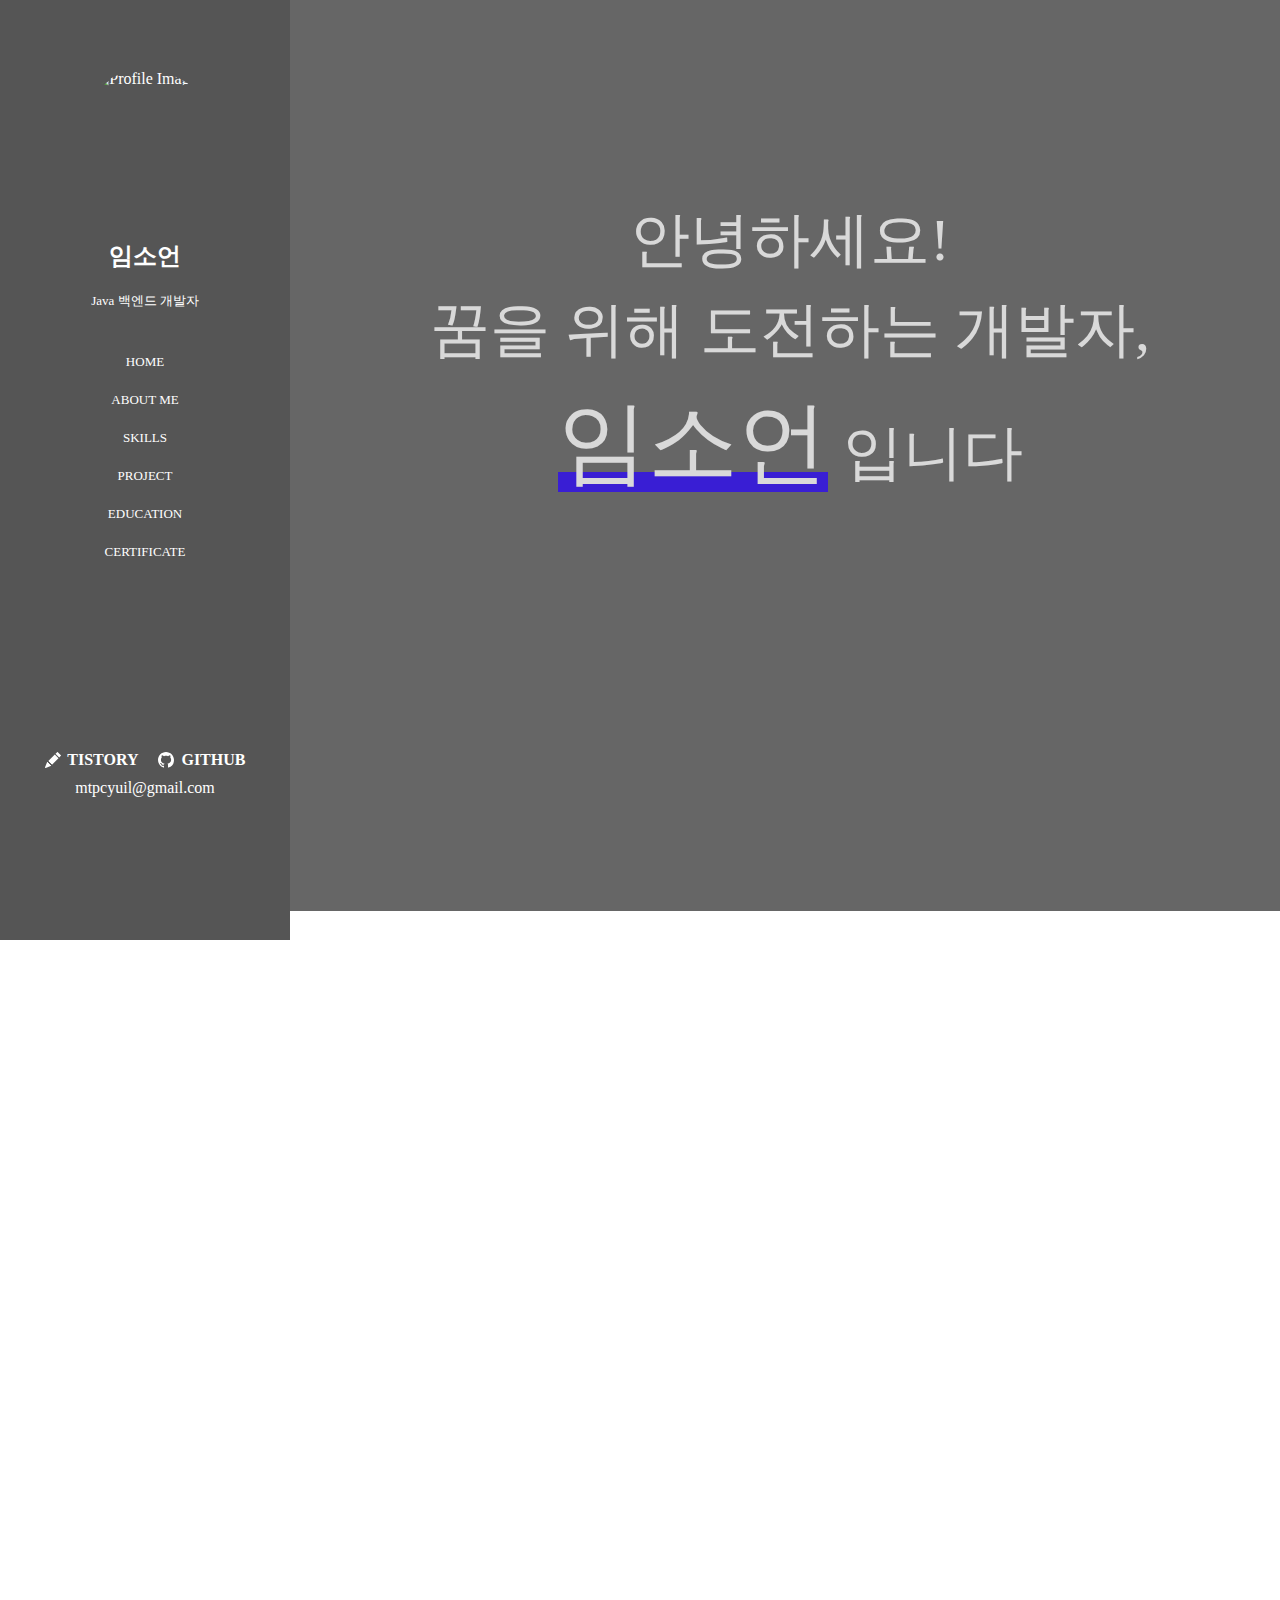
==== commit fff54b10: "자격증 내용 수정" ====
--- a/aboutme/index.html
+++ b/aboutme/index.html
@@ -229,7 +229,7 @@
 						<span class="mini"><svg xmlns="http://www.w3.org/2000/svg" width="16" height="16" fill="currentColor" class="bi bi-link-45deg" viewBox="0 0 16 16">
   						<path d="M4.715 6.542 3.343 7.914a3 3 0 1 0 4.243 4.243l1.828-1.829A3 3 0 0 0 8.586 5.5L8 6.086a1.002 1.002 0 0 0-.154.199 2 2 0 0 1 .861 3.337L6.88 11.45a2 2 0 1 1-2.83-2.83l.793-.792a4.018 4.018 0 0 1-.128-1.287z"/>
   						<path d="M6.586 4.672A3 3 0 0 0 7.414 9.5l.775-.776a2 2 0 0 1-.896-3.346L9.12 3.55a2 2 0 1 1 2.83 2.83l-.793.792c.112.42.155.855.128 1.287l1.372-1.372a3 3 0 1 0-4.243-4.243L6.586 4.672z"/>
-						</svg> <a href="http://c7d2307t4.itwillbs.com/login">Demo</a></span></p>
+						</svg> <a href="http://c7d2307t4.itwillbs.com/login">Demo</a> id: 1000 pw: 100000</span></p>
 			<p>
 				<span class="mini">JAVA | SPRING | MYSQL | JAVASCRIPT | JQUERY | AJAX | AWS </span>
 			</p>
@@ -292,7 +292,7 @@
             	</p>
             	<p><svg xmlns="http://www.w3.org/2000/svg" width="16" height="16" fill="currentColor" class="bi bi-check-lg" viewBox="0 0 16 16">
   					<path d="M12.736 3.97a.733.733 0 0 1 1.047 0c.286.289.29.756.01 1.05L7.88 12.01a.733.733 0 0 1-1.065.02L3.217 8.384a.757.757 0 0 1 0-1.06.733.733 0 0 1 1.047 0l3.052 3.093 5.4-6.425a.247.247 0 0 1 .02-.022Z"/>
-					</svg>거래 제안 기능을 구현하여 1:1 채팅을 사용하지 않더라도 구매자와 판매자 간의 원활한 소통을 도모했습니다.
+					</svg> 거래 제안 기능을 구현하여 1:1 채팅을 사용하지 않더라도 구매자와 판매자 간의 원활한 소통을 도모했습니다.
 					 이 기능은 구매자가 특정 상품에 대해 글을 올리면 판매자가 간편하게 거래 제안을 할 수 있는 방식으로 설계되었습니다.
 					  예를 들어, 구매자가 특정 상품에 대해 구매하고 싶다는 글을 올리면 판매자는 판매 제안 버튼을 통해 구매자에게 해당 상품을 구매하라는 제안을 할 수 있게끔 구현되었습니다.
             	</p>
@@ -368,6 +368,7 @@
                     <div class="Certificate">
                     <span class="hh11">CERTIFICATE</span>
                     <div class="textbottom"></div>
+                    <p><span class="hh1">정보처리산업기사(필기)</span><span class="mini">　2024.02</span></p>
                     <p><span class="hh1">리눅스마스터 2급</span><span class="mini">　2023.12</span></p>
                     <p><span class="hh1">2종 보통 자동차 운전면허</span><span class="mini">　2016.09</span></p>
                     </div>
--- a/aboutme/aboutme.css
+++ b/aboutme/aboutme.css
@@ -83,11 +83,7 @@
 	margin-bottom: 170px;
 }
 
-.content a:visited {
-	color: #555555;
-}
-
-.content a:hover {
+.content a {
 	color: #2b07f8;
 }
 
@@ -344,10 +340,6 @@
 }
 
 .content .project-info a {
-	color: #555555 !important;
-}
-
-.content .project-info a:hover {
 	color: #2b07f8 !important;
 }
 
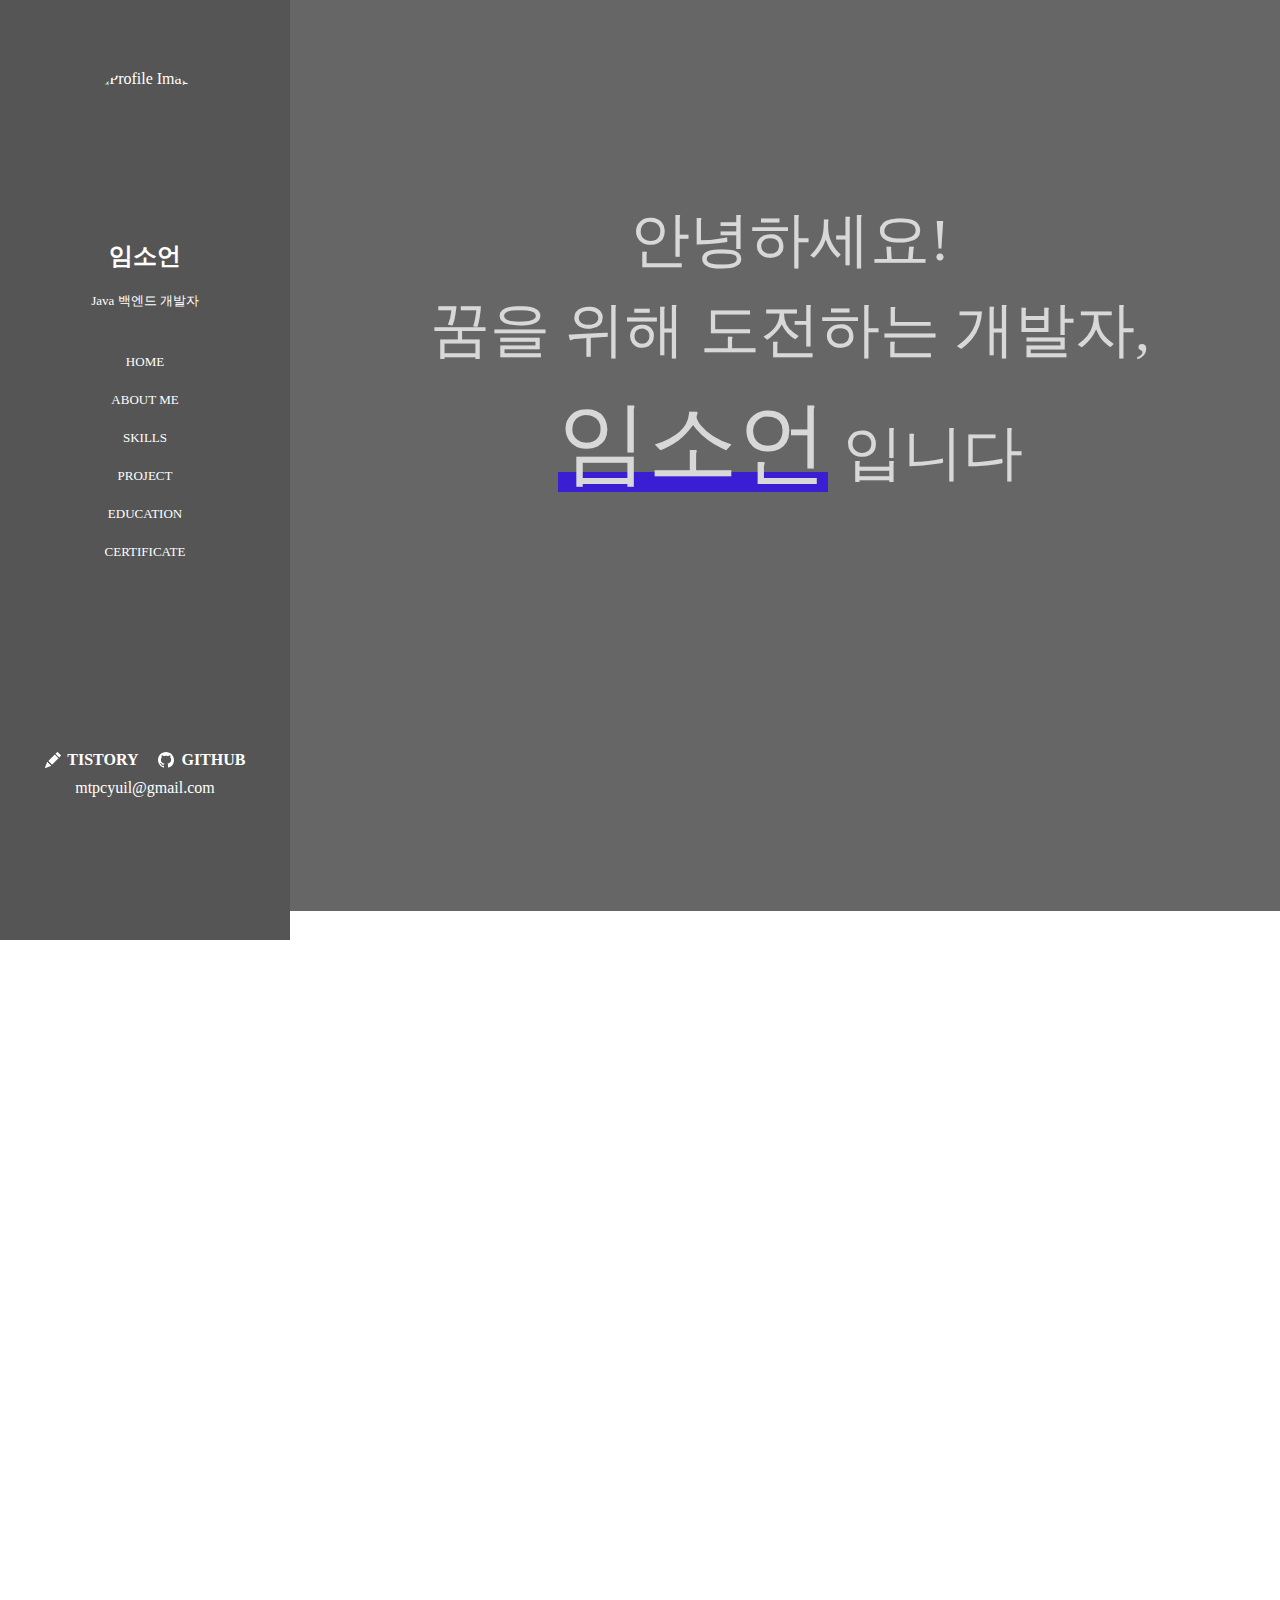
==== commit 15e7d7bf: "내용 수정" ====
--- a/aboutme/index.html
+++ b/aboutme/index.html
@@ -91,11 +91,11 @@
 						<svg xmlns="http://www.w3.org/2000/svg" width="16" height="16" fill="currentColor" class="bi bi-link-45deg" viewBox="0 0 16 16">
   						<path d="M4.715 6.542 3.343 7.914a3 3 0 1 0 4.243 4.243l1.828-1.829A3 3 0 0 0 8.586 5.5L8 6.086a1.002 1.002 0 0 0-.154.199 2 2 0 0 1 .861 3.337L6.88 11.45a2 2 0 1 1-2.83-2.83l.793-.792a4.018 4.018 0 0 1-.128-1.287z"/>
   						<path d="M6.586 4.672A3 3 0 0 0 7.414 9.5l.775-.776a2 2 0 0 1-.896-3.346L9.12 3.55a2 2 0 1 1 2.83 2.83l-.793.792c.112.42.155.855.128 1.287l1.372-1.372a3 3 0 1 0-4.243-4.243L6.586 4.672z"/>
-						</svg> <a href="https://defyuil.tistory.com/">블로그: 2023.07 ~ 포스트 180개 이상 작성 중</a></span><br>
-						<span class="mini"><svg xmlns="http://www.w3.org/2000/svg" width="16" height="16" fill="currentColor" class="bi bi-link-45deg" viewBox="0 0 16 16">
-  						<path d="M4.715 6.542 3.343 7.914a3 3 0 1 0 4.243 4.243l1.828-1.829A3 3 0 0 0 8.586 5.5L8 6.086a1.002 1.002 0 0 0-.154.199 2 2 0 0 1 .861 3.337L6.88 11.45a2 2 0 1 1-2.83-2.83l.793-.792a4.018 4.018 0 0 1-.128-1.287z"/>
-  						<path d="M6.586 4.672A3 3 0 0 0 7.414 9.5l.775-.776a2 2 0 0 1-.896-3.346L9.12 3.55a2 2 0 1 1 2.83 2.83l-.793.792c.112.42.155.855.128 1.287l1.372-1.372a3 3 0 1 0-4.243-4.243L6.586 4.672z"/>
-						</svg> <a href="https://github.com/defyuil">깃허브: 2023.09 ~ 강의 공부 내용, 프로젝트 커밋</a></span>
+						</svg> <a href="https://defyuil.tistory.com/">블로그: 2023.07 ~ 포스트 220개 이상 작성 중</a></span><br>
+						<span class="mini"><svg xmlns="http://www.w3.org/2000/svg" width="16" height="16" fill="currentColor" class="bi bi-link-45deg" viewBox="0 0 16 16">
+  						<path d="M4.715 6.542 3.343 7.914a3 3 0 1 0 4.243 4.243l1.828-1.829A3 3 0 0 0 8.586 5.5L8 6.086a1.002 1.002 0 0 0-.154.199 2 2 0 0 1 .861 3.337L6.88 11.45a2 2 0 1 1-2.83-2.83l.793-.792a4.018 4.018 0 0 1-.128-1.287z"/>
+  						<path d="M6.586 4.672A3 3 0 0 0 7.414 9.5l.775-.776a2 2 0 0 1-.896-3.346L9.12 3.55a2 2 0 1 1 2.83 2.83l-.793.792c.112.42.155.855.128 1.287l1.372-1.372a3 3 0 1 0-4.243-4.243L6.586 4.672z"/>
+						</svg> <a href="https://github.com/defyuil">깃허브: 2023.09 ~ 강의 공부 내용, 프로젝트, 코딩 테스트 커밋</a></span>
                     </p>
                     <p>
                     <svg xmlns="http://www.w3.org/2000/svg" width="16" height="16" fill="currentColor" class="bi bi-check-lg" viewBox="0 0 16 16">
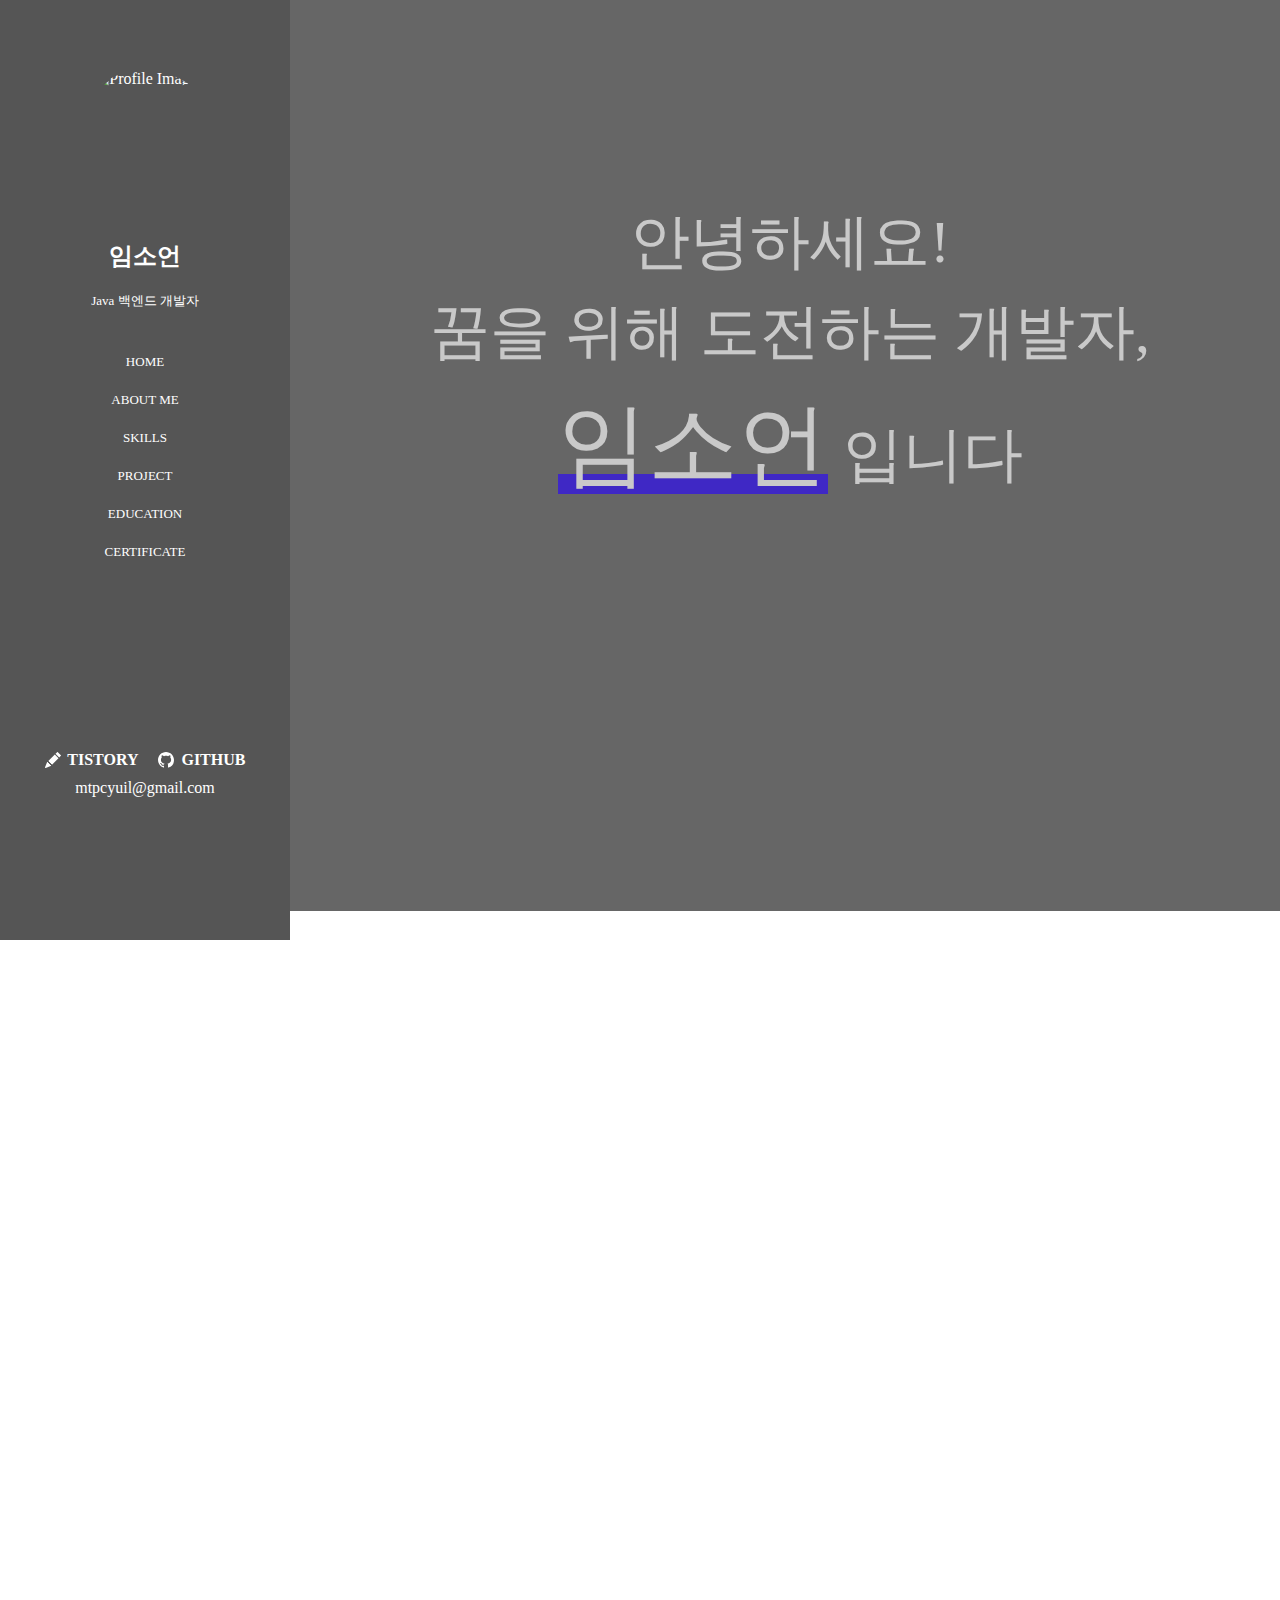
==== commit e39a2e03: "링크 수정" ====
--- a/aboutme/index.html
+++ b/aboutme/index.html
@@ -225,7 +225,7 @@
 						<span class="mini"><svg xmlns="http://www.w3.org/2000/svg" width="16" height="16" fill="currentColor" class="bi bi-link-45deg" viewBox="0 0 16 16">
   						<path d="M4.715 6.542 3.343 7.914a3 3 0 1 0 4.243 4.243l1.828-1.829A3 3 0 0 0 8.586 5.5L8 6.086a1.002 1.002 0 0 0-.154.199 2 2 0 0 1 .861 3.337L6.88 11.45a2 2 0 1 1-2.83-2.83l.793-.792a4.018 4.018 0 0 1-.128-1.287z"/>
   						<path d="M6.586 4.672A3 3 0 0 0 7.414 9.5l.775-.776a2 2 0 0 1-.896-3.346L9.12 3.55a2 2 0 1 1 2.83 2.83l-.793.792c.112.42.155.855.128 1.287l1.372-1.372a3 3 0 1 0-4.243-4.243L6.586 4.672z"/>
-						</svg> <a href="https://docs.google.com/presentation/d/16edGEE0rm4CPpsmcoX8TvCcfyjmyGpYMAYmA1IYGW_s/edit?usp=drive_link">상세보기</a></span>
+						</svg> <a href="https://docs.google.com/presentation/d/17yC_vJbseebCCU7U52wu3mEdCxk786yoYqdKJpZzD6E/edit?usp=drive_link">상세보기</a></span>
 						<span class="mini"><svg xmlns="http://www.w3.org/2000/svg" width="16" height="16" fill="currentColor" class="bi bi-link-45deg" viewBox="0 0 16 16">
   						<path d="M4.715 6.542 3.343 7.914a3 3 0 1 0 4.243 4.243l1.828-1.829A3 3 0 0 0 8.586 5.5L8 6.086a1.002 1.002 0 0 0-.154.199 2 2 0 0 1 .861 3.337L6.88 11.45a2 2 0 1 1-2.83-2.83l.793-.792a4.018 4.018 0 0 1-.128-1.287z"/>
   						<path d="M6.586 4.672A3 3 0 0 0 7.414 9.5l.775-.776a2 2 0 0 1-.896-3.346L9.12 3.55a2 2 0 1 1 2.83 2.83l-.793.792c.112.42.155.855.128 1.287l1.372-1.372a3 3 0 1 0-4.243-4.243L6.586 4.672z"/>
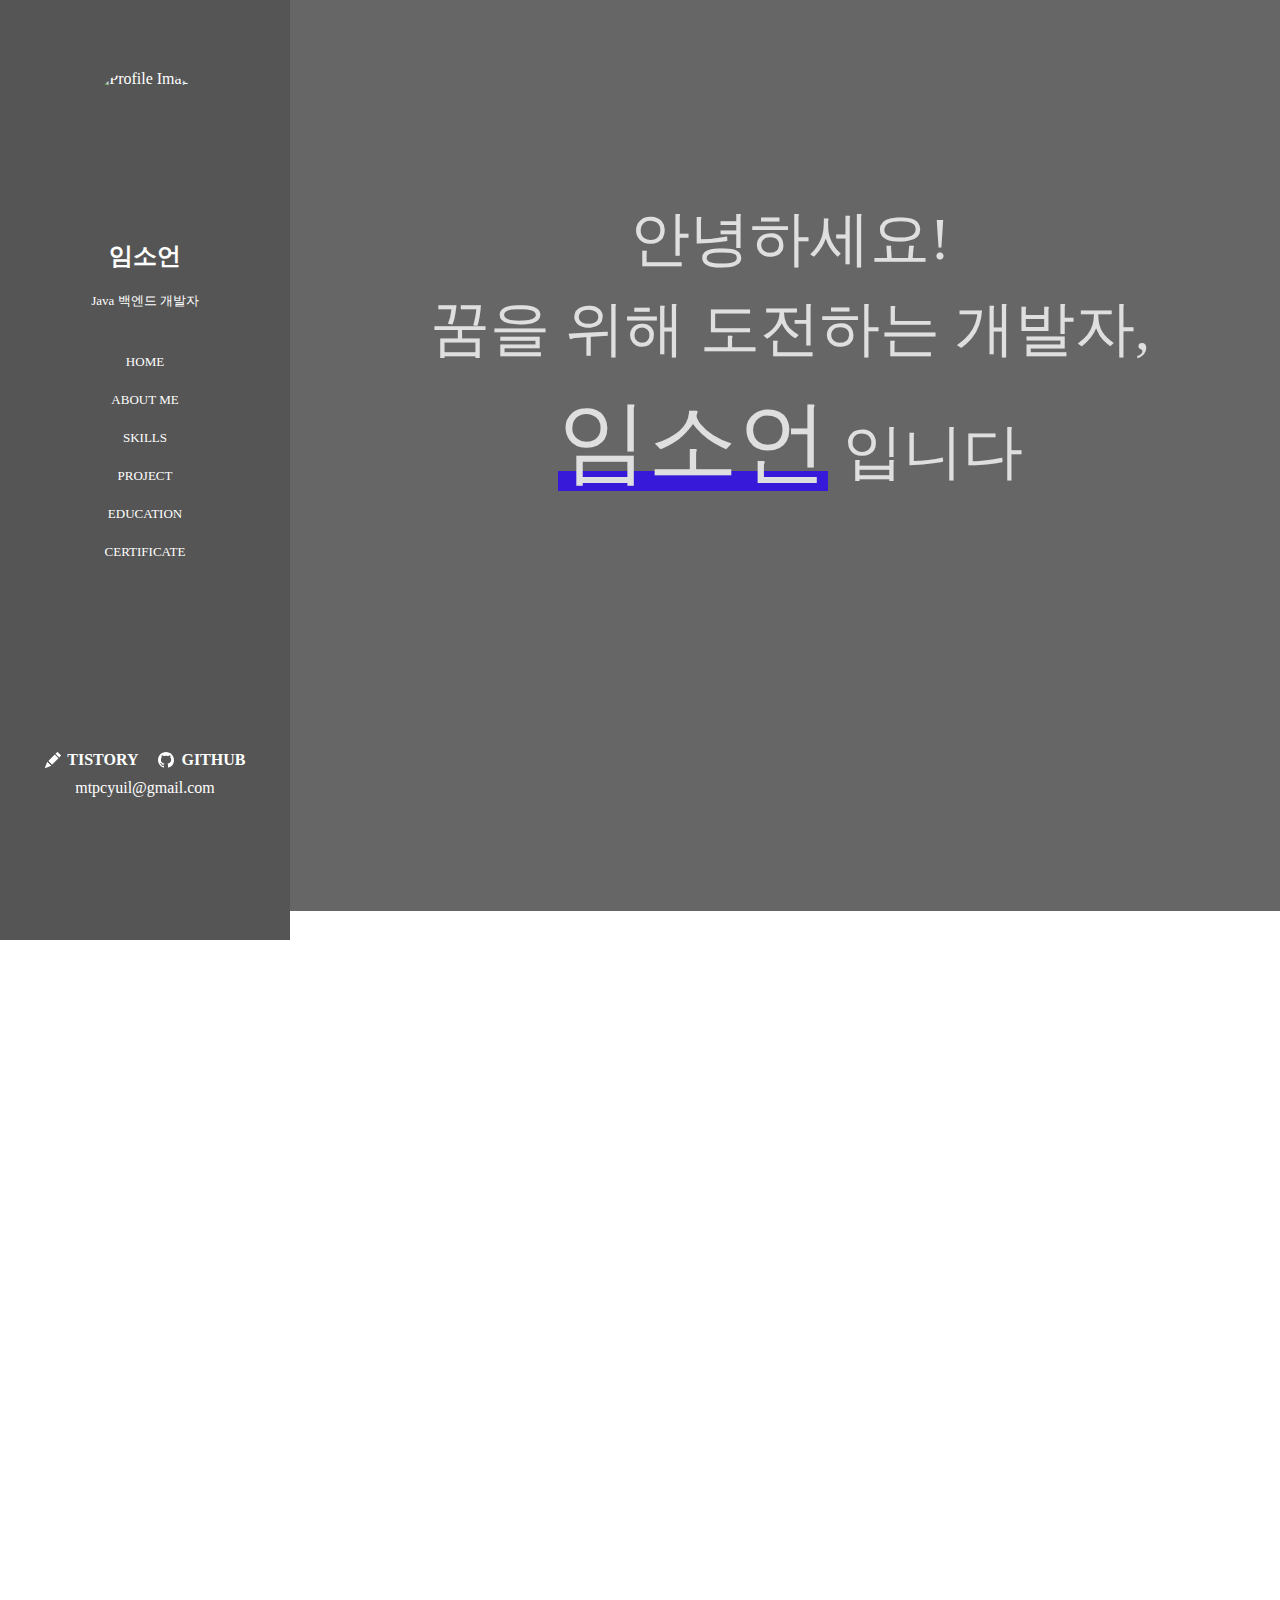
==== commit 01aae51f: "링크 수정" ====
--- a/aboutme/index.html
+++ b/aboutme/index.html
@@ -225,7 +225,7 @@
 						<span class="mini"><svg xmlns="http://www.w3.org/2000/svg" width="16" height="16" fill="currentColor" class="bi bi-link-45deg" viewBox="0 0 16 16">
   						<path d="M4.715 6.542 3.343 7.914a3 3 0 1 0 4.243 4.243l1.828-1.829A3 3 0 0 0 8.586 5.5L8 6.086a1.002 1.002 0 0 0-.154.199 2 2 0 0 1 .861 3.337L6.88 11.45a2 2 0 1 1-2.83-2.83l.793-.792a4.018 4.018 0 0 1-.128-1.287z"/>
   						<path d="M6.586 4.672A3 3 0 0 0 7.414 9.5l.775-.776a2 2 0 0 1-.896-3.346L9.12 3.55a2 2 0 1 1 2.83 2.83l-.793.792c.112.42.155.855.128 1.287l1.372-1.372a3 3 0 1 0-4.243-4.243L6.586 4.672z"/>
-						</svg> <a href="https://docs.google.com/presentation/d/17yC_vJbseebCCU7U52wu3mEdCxk786yoYqdKJpZzD6E/edit?usp=drive_link">상세보기</a></span>
+						</svg> <a href="https://docs.google.com/presentation/d/17yC_vJbseebCCU7U52wu3mEdCxk786yoYqdKJpZzD6E/edit?usp=sharing">상세보기</a></span>
 						<span class="mini"><svg xmlns="http://www.w3.org/2000/svg" width="16" height="16" fill="currentColor" class="bi bi-link-45deg" viewBox="0 0 16 16">
   						<path d="M4.715 6.542 3.343 7.914a3 3 0 1 0 4.243 4.243l1.828-1.829A3 3 0 0 0 8.586 5.5L8 6.086a1.002 1.002 0 0 0-.154.199 2 2 0 0 1 .861 3.337L6.88 11.45a2 2 0 1 1-2.83-2.83l.793-.792a4.018 4.018 0 0 1-.128-1.287z"/>
   						<path d="M6.586 4.672A3 3 0 0 0 7.414 9.5l.775-.776a2 2 0 0 1-.896-3.346L9.12 3.55a2 2 0 1 1 2.83 2.83l-.793.792c.112.42.155.855.128 1.287l1.372-1.372a3 3 0 1 0-4.243-4.243L6.586 4.672z"/>
@@ -272,7 +272,7 @@
 						<span class="mini"><svg xmlns="http://www.w3.org/2000/svg" width="16" height="16" fill="currentColor" class="bi bi-link-45deg" viewBox="0 0 16 16">
   						<path d="M4.715 6.542 3.343 7.914a3 3 0 1 0 4.243 4.243l1.828-1.829A3 3 0 0 0 8.586 5.5L8 6.086a1.002 1.002 0 0 0-.154.199 2 2 0 0 1 .861 3.337L6.88 11.45a2 2 0 1 1-2.83-2.83l.793-.792a4.018 4.018 0 0 1-.128-1.287z"/>
   						<path d="M6.586 4.672A3 3 0 0 0 7.414 9.5l.775-.776a2 2 0 0 1-.896-3.346L9.12 3.55a2 2 0 1 1 2.83 2.83l-.793.792c.112.42.155.855.128 1.287l1.372-1.372a3 3 0 1 0-4.243-4.243L6.586 4.672z"/>
-						</svg> <a href="https://docs.google.com/presentation/d/1oBEgD3njLCi0tDpU93rkjHlJcXmFXR6utjvB4XoeXjk/edit?usp=drive_link">상세보기</a></span>
+						</svg> <a href="https://docs.google.com/presentation/d/1kK5ktl5-8G75FIYFcXHU60PJyLBrDhzKmcyjkWAj6xY/edit?usp=sharing">상세보기</a></span>
 						<span class="mini"><svg xmlns="http://www.w3.org/2000/svg" width="16" height="16" fill="currentColor" class="bi bi-link-45deg" viewBox="0 0 16 16">
   						<path d="M4.715 6.542 3.343 7.914a3 3 0 1 0 4.243 4.243l1.828-1.829A3 3 0 0 0 8.586 5.5L8 6.086a1.002 1.002 0 0 0-.154.199 2 2 0 0 1 .861 3.337L6.88 11.45a2 2 0 1 1-2.83-2.83l.793-.792a4.018 4.018 0 0 1-.128-1.287z"/>
   						<path d="M6.586 4.672A3 3 0 0 0 7.414 9.5l.775-.776a2 2 0 0 1-.896-3.346L9.12 3.55a2 2 0 1 1 2.83 2.83l-.793.792c.112.42.155.855.128 1.287l1.372-1.372a3 3 0 1 0-4.243-4.243L6.586 4.672z"/>
